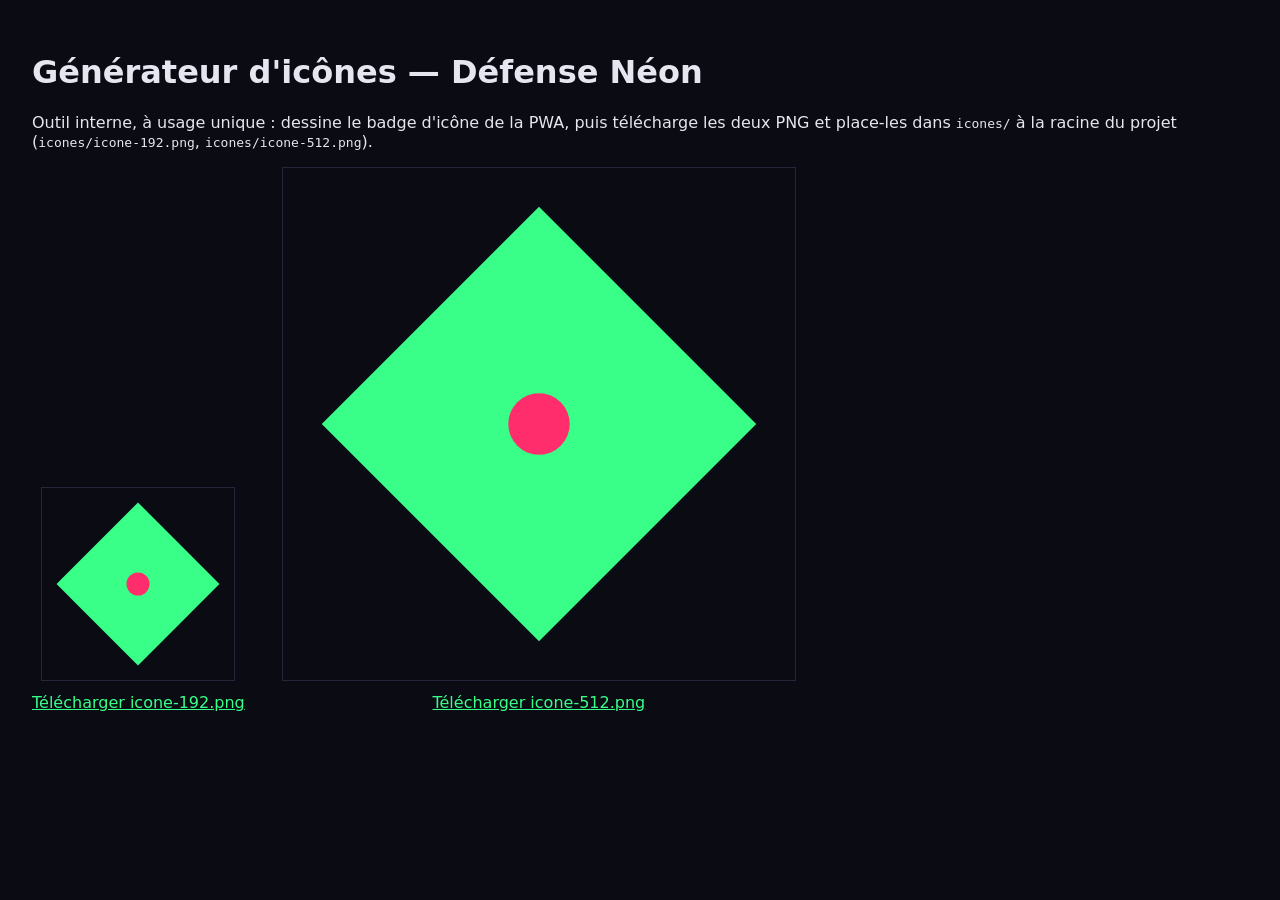
==== outils/generateur-icones.html @ 1506d7ab "Version initiale de Défense Néon : tower defense cyberpunk complet (phases 1 à 6A) Boucle de jeu, pr" ====
<!-- outils/generateur-icones.html — Outil à usage unique, non livré avec le jeu.
     Dessine le badge d'icône de la PWA sur deux canvas (192×192 et 512×512) et propose
     un lien de téléchargement PNG pour chacun. Sert une seule fois, en local, pour
     produire icones/icone-192.png et icones/icone-512.png : voir ARCHITECTURE.md
     (section PWA, phase 5) pour l'emplacement exact où placer les fichiers téléchargés. -->
<!DOCTYPE html>
<html lang="fr">
<head>
<meta charset="UTF-8">
<title>Générateur d'icônes — Défense Néon</title>
<style>
    body {
        background: #0b0b14;
        color: #e6e6f0;
        font-family: system-ui, sans-serif;
        padding: 24px;
    }
    .bloc-icone {
        display: inline-block;
        margin-right: 32px;
        text-align: center;
    }
    canvas {
        background: #0b0b14;
        border: 1px solid #26263a;
    }
    a.telechargement {
        display: block;
        margin-top: 8px;
        color: #39ff88;
    }
</style>
</head>
<body>
    <h1>Générateur d'icônes — Défense Néon</h1>
    <p>Outil interne, à usage unique : dessine le badge d'icône de la PWA, puis
    télécharge les deux PNG et place-les dans <code>icones/</code> à la racine du
    projet (<code>icones/icone-192.png</code>, <code>icones/icone-512.png</code>).</p>

    <div class="bloc-icone">
        <canvas id="canvas-192" width="192" height="192"></canvas>
        <a id="lien-192" class="telechargement" download="icone-192.png">Télécharger icone-192.png</a>
    </div>

    <div class="bloc-icone">
        <canvas id="canvas-512" width="512" height="512"></canvas>
        <a id="lien-512" class="telechargement" download="icone-512.png">Télécharger icone-512.png</a>
    </div>

    <script>
        // Reprend la palette cyberpunk de Config.COULEURS (js/config.js, phase 4A) :
        // fond bleu-nuit très sombre, une forme géométrique simple — un losange,
        // comme le socle de la tour Mitrailleuse (voir Tour.dessinerSoclePolygone) —
        // reconnaissable et lisible même en petite taille, sans tenter de reproduire
        // tout le plateau de jeu. Volontairement sans ctx.shadowBlur (à la différence
        // du jeu lui-même) : un halo flouté transforme un aplat de couleur en dégradé,
        // ce qui multiplie le poids du PNG exporté sans gain de lisibilité à la
        // taille d'une icône d'application — voir la note sur le coût de rendu de
        // shadowBlur dans Config.HALO_FLOU_TOUR_BASE (js/config.js).
        function dessinerBadge(ctx, taille) {
            const centre = taille / 2;

            ctx.fillStyle = '#0b0b14';
            ctx.fillRect(0, 0, taille, taille);

            // Losange néon vert, aplat net.
            const rayon = taille * 0.3;
            ctx.save();
            ctx.translate(centre, centre);
            ctx.rotate(Math.PI / 4);
            ctx.fillStyle = '#39ff88';
            ctx.fillRect(-rayon, -rayon, rayon * 2, rayon * 2);
            ctx.restore();

            // Petit point rose (couleur de la case arrivée) au centre, pour rappeler
            // la double identité néon vert/rose du jeu sans surcharger le badge.
            ctx.beginPath();
            ctx.fillStyle = '#ff2d6b';
            ctx.arc(centre, centre, taille * 0.06, 0, Math.PI * 2);
            ctx.fill();
        }

        function preparerCanvas(idCanvas, idLien, taille) {
            const canvas = document.getElementById(idCanvas);
            const ctx = canvas.getContext('2d');
            dessinerBadge(ctx, taille);
            document.getElementById(idLien).href = canvas.toDataURL('image/png');
        }

        preparerCanvas('canvas-192', 'lien-192', 192);
        preparerCanvas('canvas-512', 'lien-512', 512);
    </script>
</body>
</html>
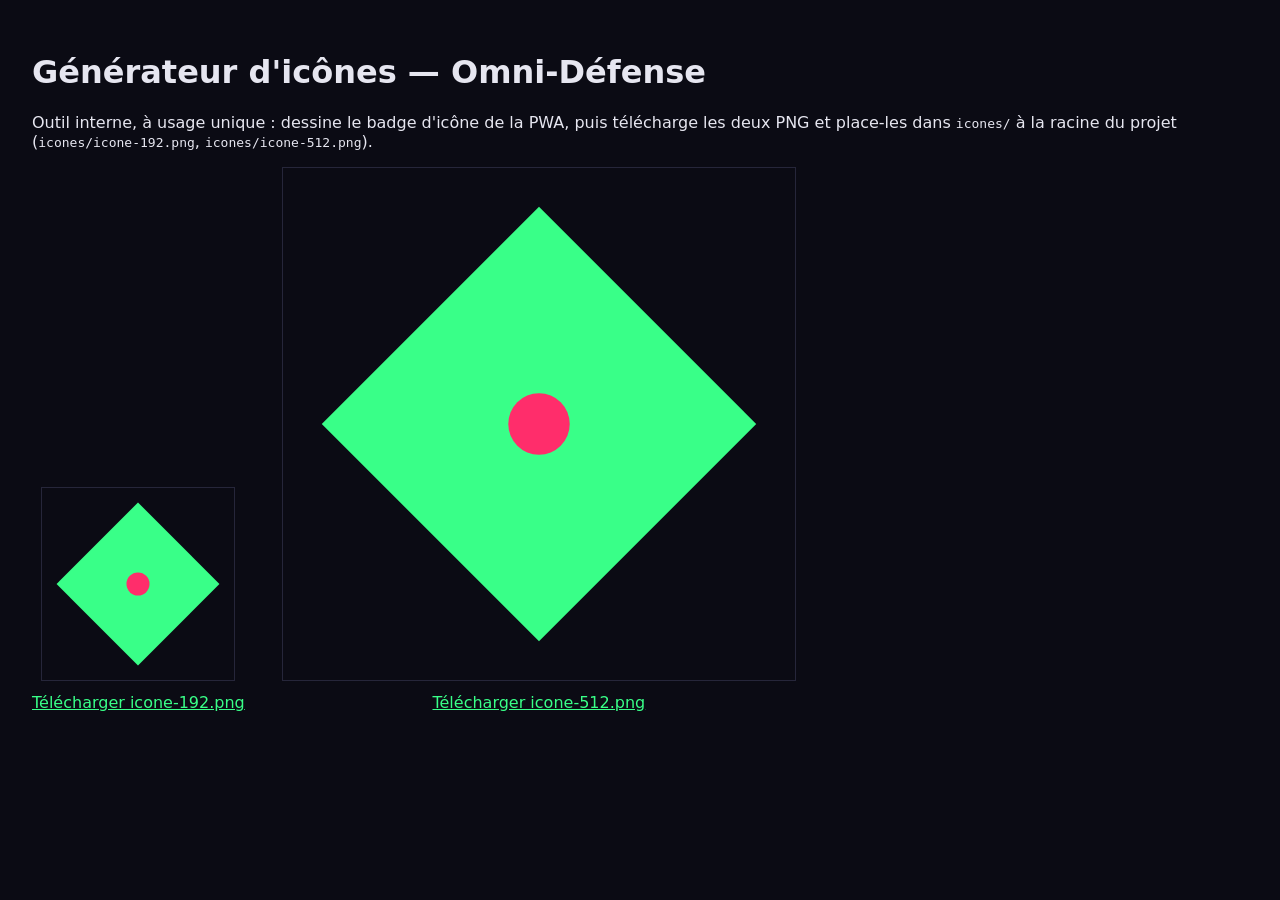
==== commit fcd2ccff: "Renommage : Défense Néon devient Omni-Défense - Nom affiché (manifest, titre, partage du score, mail" ====
--- a/outils/generateur-icones.html
+++ b/outils/generateur-icones.html
@@ -7,7 +7,7 @@
 <html lang="fr">
 <head>
 <meta charset="UTF-8">
-<title>Générateur d'icônes — Défense Néon</title>
+<title>Générateur d'icônes — Omni-Défense</title>
 <style>
     body {
         background: #0b0b14;
@@ -32,7 +32,7 @@
 </style>
 </head>
 <body>
-    <h1>Générateur d'icônes — Défense Néon</h1>
+    <h1>Générateur d'icônes — Omni-Défense</h1>
     <p>Outil interne, à usage unique : dessine le badge d'icône de la PWA, puis
     télécharge les deux PNG et place-les dans <code>icones/</code> à la racine du
     projet (<code>icones/icone-192.png</code>, <code>icones/icone-512.png</code>).</p>
